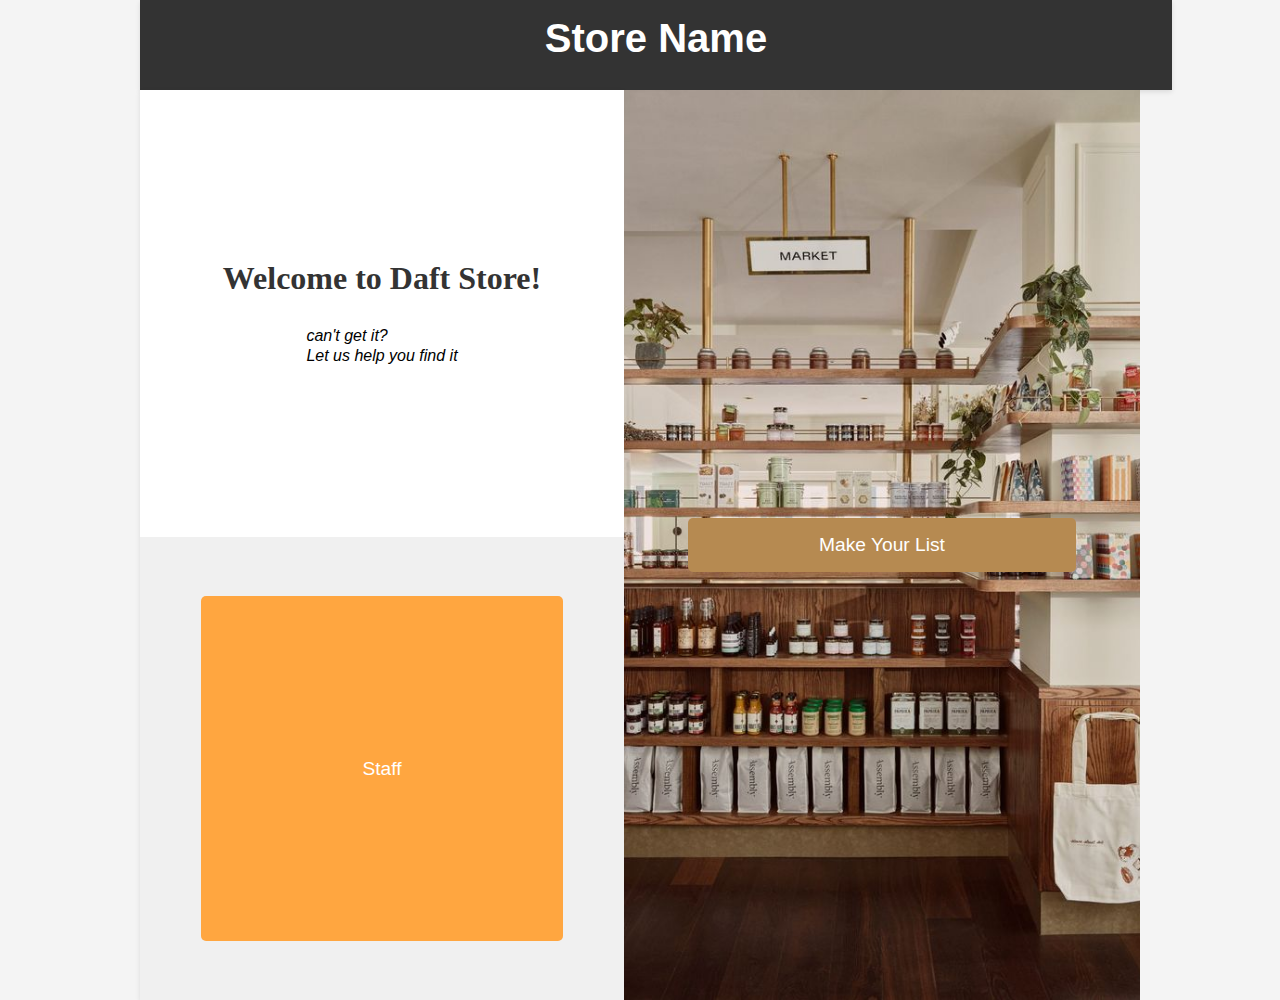
==== index.html @ c6204a1f "Update and rename store-front-page.html to index.html" ====
<!DOCTYPE html>
<html lang="en">
<head>
    <meta charset="UTF-8">
    <meta name="viewport" content="width=device-width, initial-scale=1.0">
    <title>Digital Interface</title>
    <link rel="stylesheet" href="front-page-1.css">
</head>
<body>
    <!-- Navbar -->
    <nav class="navbar">
        <h1>Store Name</h1>
    </nav>

    <!-- Main Container -->
    <div class="container">
        <!-- Left Half -->
        <div class="left-half">
            <!-- Greetings Section -->
            <div class="greetings">
                <h1>Welcome to Daft Store!</h1>
                <em><p>can't get it?</p>
                <p>Let us help you find it</p></em>
            </div>
            <!-- Staff Section -->
            <div class="staff">
                <button class="btn">Staff</button>
            </div>
        </div>

        <!-- Right Half -->
        <div class="right-half">
            <button id="cust-space" class="btn">Make Your List</button>

        </div>
    </div>
    <script src="front-page.js"></script>
</body>
</html>
---- front-page-1.css ----
/* General Styles */
body {
    width: 1000px;
    height: 1000px;
    font-family: Arial, sans-serif;
    margin: 0 auto; /* Centers the page */
    padding: 0;
    background-color: #f4f4f4;
    display: flex;
    flex-direction: column; /* Vertically stack navbar and main content */
}

/* Navbar */
.navbar {
    width: 100%; /* Full width */
    height: 60px;
    background-color: #333;
    color: #fff;
    padding: 1rem;
    text-align: center;
    box-shadow: 0 2px 5px rgba(0, 0, 0, 0.1);
}

.navbar h1 {
    margin: 0;
    font-size: 2.5rem;
}

/* Main Container */
.container {
    display: flex;
    height: calc(100% - 60px); /* Adjust height minus navbar height */
    flex-direction: row; /* Horizontal layout for left and right halves */
}

/* Left Half */
.left-half {
    width: 50%; /* Half the width */
    display: flex;
    flex-direction: column; /* Stack greetings and staff sections */
    /* padding: 1rem; */
    background-color: #fff;
    box-shadow: 0 2px 5px rgba(0, 0, 0, 0.1);
}

/* Greetings Section */
.greetings {
    flex: 1; /* Takes up space above Staff */
    flex-direction: column;
    display: flex;
    align-items: center;
    font-family: 'Brush Script MT', cursive;
    justify-content: center;
    background-color: #ffffff;
    /* padding: 1rem; */
    margin-bottom: 1rem;
    text-align: center;
}
.greetings p {
    font-family: Arial, Helvetica, sans-serif;
    text-align:start;
    line-height: 0.2rem;
    font-size: 1rem;
    color: #000000;
}

.greetings h1 {
    font-size: 2rem;
    color: #333;
}

/* Staff Section */
.staff {
    flex: 1; /* Remaining space in left half */
    display: flex;
    align-items: center;
    justify-content: center;
    background-color: #f0f0f0;
    padding: 1rem;
}

.staff .btn {
    width: 80%;
    height: 80%;
    padding: 1rem;
    font-size: 1.2rem;
    color: #fff;
    background-color: #ffa640;
    border: none;
    border-radius: 5px;
    cursor: pointer;
    transition: background-color 0.3s;
}

.staff .btn:hover {
    background-color: #218838;
}

/* Right Half */
.right-half {
    width: 50%; /* Half the width */
    display: flex;
    align-items: center;
    justify-content: center;
    background-color: #f0f0f0;
    padding: 1rem;
    background-image: url('img/store.jpg'); /* Add background image */
    background-size: cover; /* Cover the entire area */
    background-position: center; /* Center the image */
}

.right-half .btn {
    
    width: 80%;
    padding: 1rem;
    font-size: 1.2rem;
    color: #fff;
    background-color: #b68a51;
    border: none;
    border-radius: 5px;
    cursor: pointer;
    transition: background-color 0.3s;
}

.right-half .btn:hover {
    background-color: #b3924b;
    border: none;
    border-radius: 5px;
    cursor: pointer;
    transition: background-color 0.3s;
}

.right-half .btn:hover {
    background-color: #b3924b;
}
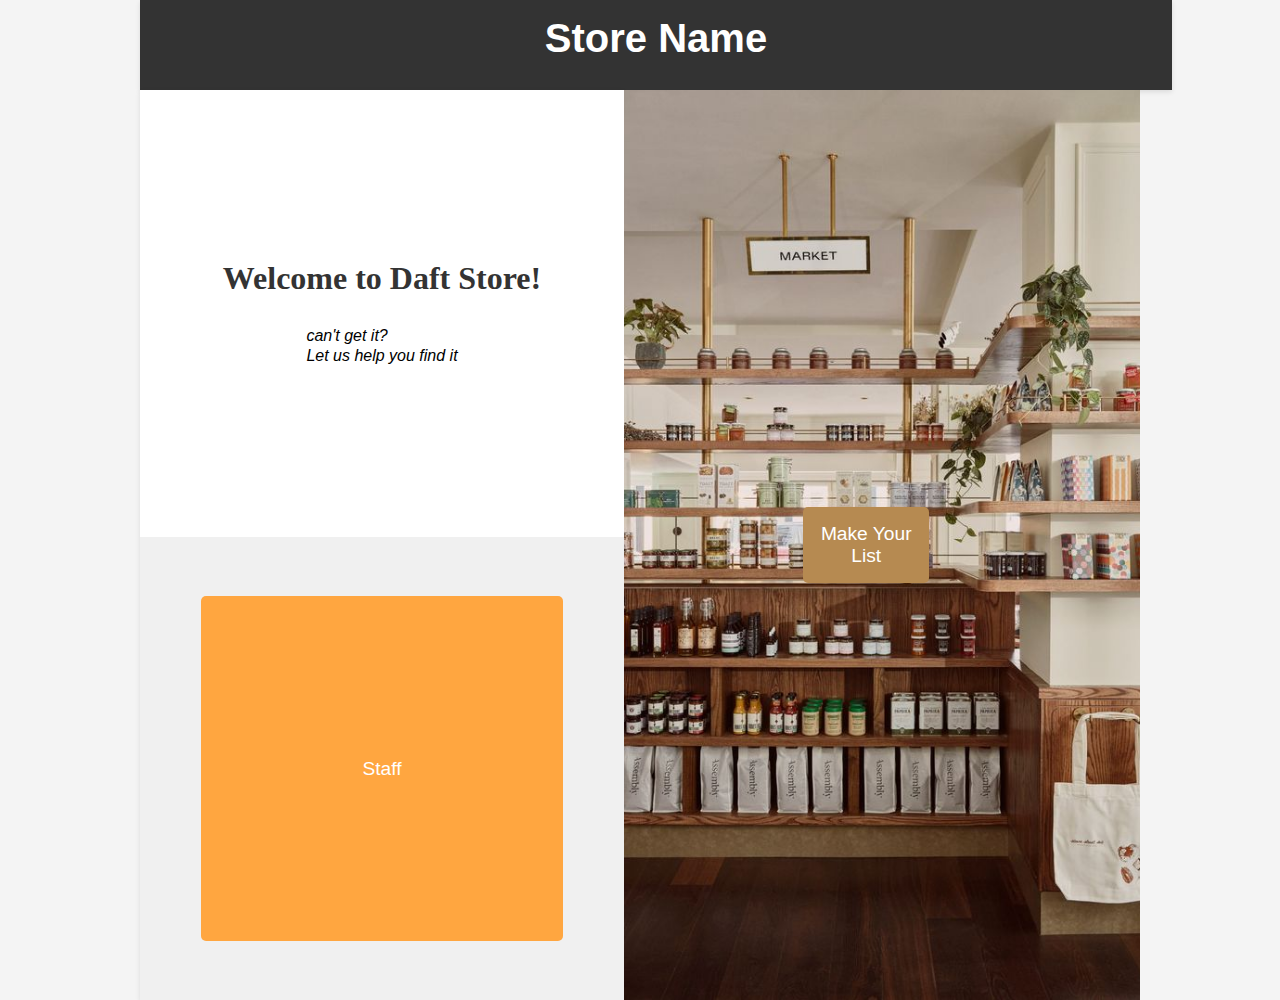
==== commit dfa67366: "Update index.html" ====
--- a/index.html
+++ b/index.html
@@ -30,7 +30,7 @@
 
         <!-- Right Half -->
         <div class="right-half">
-            <button id="cust-space" class="btn">Make Your List</button>
+            <a href="customer/customerPage.html"><button id="cust-space" class="btn">Make Your List</button>
 
         </div>
     </div>
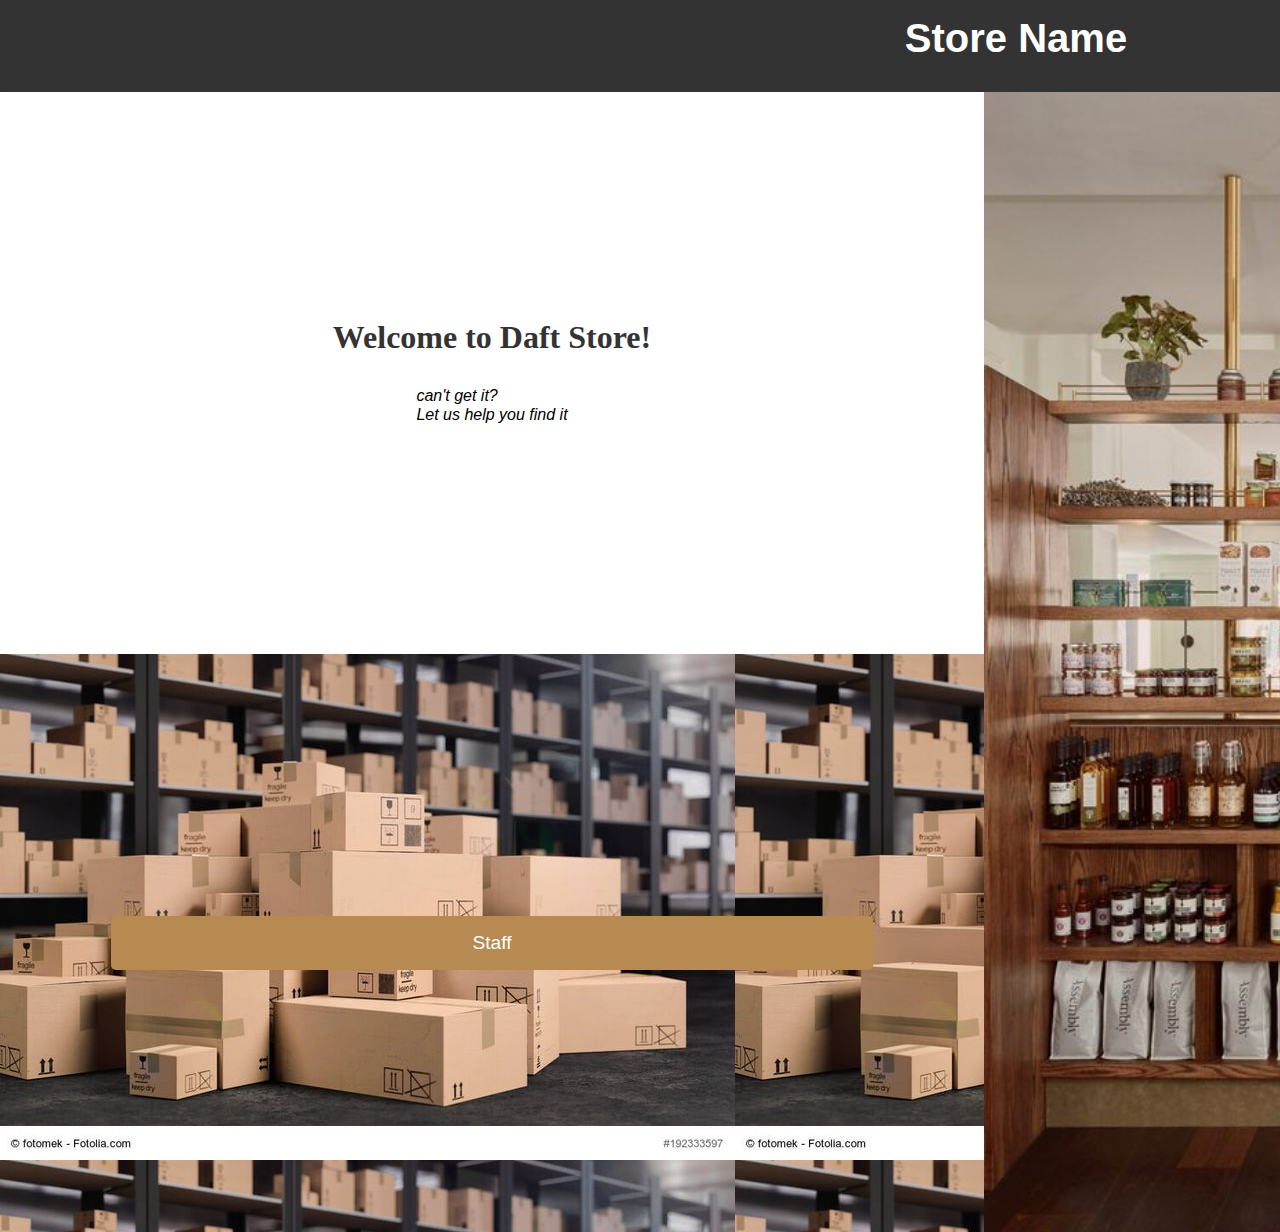
==== commit 628533d4: "Add files via upload" ====
--- a/index.html
+++ b/index.html
@@ -7,6 +7,7 @@
     <link rel="stylesheet" href="front-page-1.css">
 </head>
 <body>
+    <section class="container-whole">
     <!-- Navbar -->
     <nav class="navbar">
         <h1>Store Name</h1>
@@ -30,10 +31,10 @@
 
         <!-- Right Half -->
         <div class="right-half">
-            <a href="customer/customerPage.html"><button id="cust-space" class="btn">Make Your List</button>
-
+            <a href="/customer/customerPage.html"><button id="cust-space" class="btn">Make Your List</button></a>
         </div>
     </div>
     <script src="front-page.js"></script>
+</section>
 </body>
 </html>
--- a/front-page-1.css
+++ b/front-page-1.css
@@ -1,135 +1,142 @@
 /* General Styles */
 body {
-    width: 1000px;
-    height: 1000px;
-    font-family: Arial, sans-serif;
-    margin: 0 auto; /* Centers the page */
-    padding: 0;
-    background-color: #f4f4f4;
-    display: flex;
-    flex-direction: column; /* Vertically stack navbar and main content */
+  height: 1200px;
+  width: 2000px;
+  font-family: Arial, sans-serif;
+  margin: 0 auto; /* Centers the page */
+  padding: 0;
+  background-color: #f4f4f4;
+  display: flex;
+  flex-direction: column; /* Vertically stack navbar and main content */
 }
-
+.container-whole {
+  height: 1200px;
+  width: 2000px;
+  align-self: start;
+  position: absolute;
+  background-color: #e3d5ca;
+  left: 0;
+  top: 0;
+  margin: 0;
+}
 /* Navbar */
 .navbar {
-    width: 100%; /* Full width */
-    height: 60px;
-    background-color: #333;
-    color: #fff;
-    padding: 1rem;
-    text-align: center;
-    box-shadow: 0 2px 5px rgba(0, 0, 0, 0.1);
+  width: 100%; /* Full width */
+  height: 60px;
+  background-color: #333;
+  color: #fff;
+  padding: 1rem;
+  text-align: center;
+  box-shadow: 0 2px 5px rgba(0, 0, 0, 0.1);
 }
 
 .navbar h1 {
-    margin: 0;
-    font-size: 2.5rem;
+  margin: 0;
+  font-size: 2.5rem;
 }
 
 /* Main Container */
 .container {
-    display: flex;
-    height: calc(100% - 60px); /* Adjust height minus navbar height */
-    flex-direction: row; /* Horizontal layout for left and right halves */
+  display: flex;
+  height: calc(100% - 60px); /* Adjust height minus navbar height */
+  flex-direction: row; /* Horizontal layout for left and right halves */
 }
 
 /* Left Half */
 .left-half {
-    width: 50%; /* Half the width */
-    display: flex;
-    flex-direction: column; /* Stack greetings and staff sections */
-    /* padding: 1rem; */
-    background-color: #fff;
-    box-shadow: 0 2px 5px rgba(0, 0, 0, 0.1);
+  width: 50%; /* Half the width */
+  display: flex;
+  flex-direction: column; /* Stack greetings and staff sections */
+  /* padding: 1rem; */
+  background-color: #fff;
+  box-shadow: 0 2px 5px rgba(0, 0, 0, 0.1);
 }
 
 /* Greetings Section */
 .greetings {
-    flex: 1; /* Takes up space above Staff */
-    flex-direction: column;
-    display: flex;
-    align-items: center;
-    font-family: 'Brush Script MT', cursive;
-    justify-content: center;
-    background-color: #ffffff;
-    /* padding: 1rem; */
-    margin-bottom: 1rem;
-    text-align: center;
+  flex: 1; /* Takes up space above Staff */
+  flex-direction: column;
+  display: flex;
+  align-items: center;
+  font-family: "Brush Script MT", cursive;
+  justify-content: center;
+  background-color: #ffffff;
+  /* padding: 1rem; */
+  margin-bottom: 1rem;
+  text-align: center;
 }
 .greetings p {
-    font-family: Arial, Helvetica, sans-serif;
-    text-align:start;
-    line-height: 0.2rem;
-    font-size: 1rem;
-    color: #000000;
+  font-family: Arial, Helvetica, sans-serif;
+  text-align: start;
+  line-height: 0.2rem;
+  font-size: 1rem;
+  color: #000000;
 }
 
 .greetings h1 {
-    font-size: 2rem;
-    color: #333;
+  font-size: 2rem;
+  color: #333;
 }
 
 /* Staff Section */
 .staff {
-    flex: 1; /* Remaining space in left half */
-    display: flex;
-    align-items: center;
-    justify-content: center;
-    background-color: #f0f0f0;
-    padding: 1rem;
+  flex: 1; /* Remaining space in left half */
+  display: flex;
+  align-items: center;
+  justify-content: center;
+  background-image: url(img/staff.jpg);
+  padding: 1rem;
 }
 
 .staff .btn {
-    width: 80%;
-    height: 80%;
-    padding: 1rem;
-    font-size: 1.2rem;
-    color: #fff;
-    background-color: #ffa640;
-    border: none;
-    border-radius: 5px;
-    cursor: pointer;
-    transition: background-color 0.3s;
+  width: 80%;
+  padding: 1rem;
+  font-size: 1.2rem;
+  color: #fff;
+  background-color: #b68a51;
+  border: none;
+  border-radius: 5px;
+  cursor: pointer;
+  transition: background-color 0.3s;
 }
 
 .staff .btn:hover {
-    background-color: #218838;
+  background-color: #b3924b;
 }
 
 /* Right Half */
 .right-half {
-    width: 50%; /* Half the width */
-    display: flex;
-    align-items: center;
-    justify-content: center;
-    background-color: #f0f0f0;
-    padding: 1rem;
-    background-image: url('img/store.jpg'); /* Add background image */
-    background-size: cover; /* Cover the entire area */
-    background-position: center; /* Center the image */
+  width: 50%; /* Half the width */
+  display: flex;
+  align-items: center;
+  justify-content: center;
+  background-color: #f0f0f0;
+  padding: 1rem;
+  background-image: url("img/store.jpg"); /* Add background image */
+  background-size: cover; /* Cover the entire area */
+  background-position: center; /* Center the image */
 }
 
 .right-half .btn {
-    
-    width: 80%;
-    padding: 1rem;
-    font-size: 1.2rem;
-    color: #fff;
-    background-color: #b68a51;
-    border: none;
-    border-radius: 5px;
-    cursor: pointer;
-    transition: background-color 0.3s;
+  width: 100%;
+  padding: 1rem;
+  font-size: 1.2rem;
+  color: #fff;
+  background-color: #b68a51;
+  border: none;
+  border-radius: 5px;
+  cursor: pointer;
+  transition: background-color 0.3s;
 }
 
 .right-half .btn:hover {
-    background-color: #b3924b;
-    border: none;
-    border-radius: 5px;
-    cursor: pointer;
-    transition: background-color 0.3s;
+  background-color: #b3924b;
+  border: none;
+  border-radius: 5px;
+  cursor: pointer;
+  transition: background-color 0.3s;
 }
 
 .right-half .btn:hover {
-    background-color: #b3924b;
+  background-color: #b3924b;
 }
